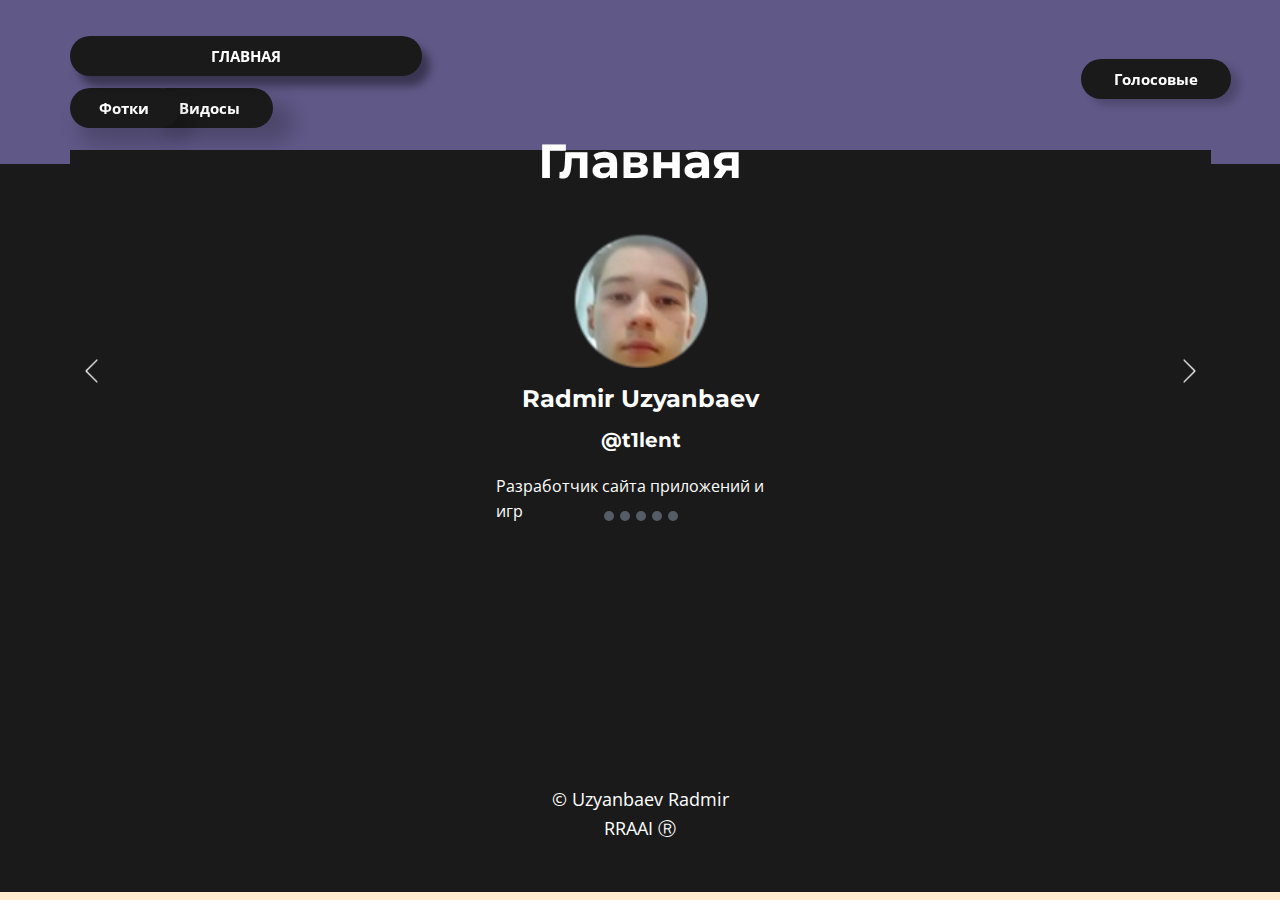
==== index.html @ 9472f099 "Add files via upload" ====
<!DOCTYPE html>
<html style="font-size: 16px;" lang="ru"><head>
    <meta name="viewport" content="width=device-width, initial-scale=1.0">
    <meta charset="utf-8">
    <meta name="keywords" content="​Traveling is a unique life experience, Destinations to Inspire Adventure, The Air Smells Ocean, ​We are the best travel agency to improve your deals, About Agency">
    <meta name="description" content="">
    <title>Главная</title>
    <link rel="stylesheet" href="nicepage.css" media="screen">
<link rel="stylesheet" href="Главная.css" media="screen">
    <script class="u-script" type="text/javascript" src="jquery.js" defer=""></script>
    <script class="u-script" type="text/javascript" src="nicepage.js" defer=""></script>
    <meta name="generator" content="Nicepage 5.1.5, nicepage.com">
    <meta name="viewport" content="width=device-width, initial-scale=1.0, maximum-scale=1.0, user-scalable=no">
    <link id="u-theme-google-font" rel="stylesheet" href="https://fonts.googleapis.com/css?family=Montserrat:100,100i,200,200i,300,300i,400,400i,500,500i,600,600i,700,700i,800,800i,900,900i|Open+Sans:300,300i,400,400i,500,500i,600,600i,700,700i,800,800i">
    <link id="u-page-google-font" rel="stylesheet" href="https://fonts.googleapis.com/css?family=Open+Sans:300,300i,400,400i,500,500i,600,600i,700,700i,800,800i">
    
    
    <script type="application/ld+json">{
		"@context": "http://schema.org",
		"@type": "Organization",
		"name": ""
}</script>
    <meta name="theme-color" content="#c684a0">
    <meta property="og:title" content="Главная">
    <meta property="og:type" content="website">
  </head>
  <body data-home-page="Главная.html" data-home-page-title="Главная" class="u-body u-xl-mode" data-lang="ru"><header class="u-clearfix u-custom-color-65 u-header u-header" id="sec-49fd"><div class="u-clearfix u-sheet u-sheet-1">
        <a href="Голосовые.html" class="u-border-2 u-border-grey-75 u-btn u-btn-round u-button-style u-grey-90 u-hover-feature u-hover-grey-75 u-radius-50 u-btn-1" data-animation-name="customAnimationIn" data-animation-duration="1000">Голосовые<br>
        </a>
        <a href="Видосы.html" class="u-border-2 u-border-grey-75 u-btn u-btn-round u-button-style u-grey-90 u-hover-feature u-hover-grey-75 u-radius-50 u-btn-2" data-animation-name="customAnimationIn" data-animation-duration="1000">Видосы</a>
        <a href="Фото.html" class="u-border-2 u-border-grey-75 u-btn u-btn-round u-button-style u-grey-90 u-hover-feature u-hover-grey-75 u-radius-50 u-btn-3" data-animation-name="customAnimationIn" data-animation-duration="1000">Фотки</a>
        <a href="Главная.html" class="u-border-16 u-border-grey-90 u-border-hover-palette-2-base u-btn u-btn-round u-button-style u-grey-90 u-hover-feature u-hover-grey-75 u-radius-50 u-btn-4" data-animation-name="customAnimationIn" data-animation-duration="1000">ГЛАВНАЯ<span style="font-weight: 400;">
            <span style="font-weight: 700;"></span>
          </span>
        </a>
      </div></header>
    <section class="u-align-center u-clearfix u-grey-90 u-section-1" id="sec-0ec6">
      
      <div class="u-clearfix u-sheet u-sheet-1">
        <div id="carousel-5989" data-interval="5000" data-u-ride="carousel" class="u-carousel u-expanded-width-sm u-expanded-width-xs u-slider u-slider-1">
          <ol class="u-absolute-hcenter u-carousel-indicators u-carousel-indicators-1">
            <li data-u-target="#carousel-5989" class="u-active u-palette-5-dark-2 u-shape-circle" data-u-slide-to="0" style="width: 10px; height: 10px;"></li>
            <li data-u-target="#carousel-5989" class="u-palette-5-dark-2 u-shape-circle" data-u-slide-to="1" style="width: 10px; height: 10px;"></li>
            <li data-u-target="#carousel-5989" class="u-palette-5-dark-2 u-shape-circle" data-u-slide-to="2" style="width: 10px; height: 10px;"></li>
            <li data-u-target="#carousel-5989" class="u-palette-5-dark-2 u-shape-circle" data-u-slide-to="3" style="width: 10px; height: 10px;"></li>
            <li data-u-target="#carousel-5989" class="u-palette-5-dark-2 u-shape-circle" data-u-slide-to="4" style="width: 10px; height: 10px;"></li>
          </ol>
          <div class="u-carousel-inner" role="listbox">
            <div class="u-active u-carousel-item u-container-style u-grey-90 u-shape-rectangle u-slide u-carousel-item-1">
              <div class="u-container-layout u-container-layout-1">
                <img class="u-hover-feature u-image u-image-contain u-image-round u-preserve-proportions u-image-1" src="images/ya-round.png" alt="" data-image-width="93" data-image-height="93">
                <h4 class="u-align-center-xs u-text u-text-1">Radmir Uzyanbaev</h4>
                <h5 class="u-align-center u-text u-text-2">@t1lent</h5>
                <p class="u-align-center-sm u-align-center-xs u-large-text u-text u-text-variant u-text-3">Разработчик сайта приложений и игр</p>
              </div>
            </div>
            <div class="u-align-center u-carousel-item u-container-style u-grey-90 u-slide u-carousel-item-2" data-animation-name="" data-animation-duration="0" data-animation-delay="0" data-animation-direction="">
              <div class="u-container-layout u-container-layout-2">
                <h4 class="u-align-center-xs u-text u-text-4"> Azat Shamsutdinov<br>
                </h4>
                <h5 class="u-align-center-sm u-align-center-xs u-text u-text-5">@ImperorOfDoomsday</h5>
                <p class="u-align-center-xs u-large-text u-text u-text-default-lg u-text-default-md u-text-default-sm u-text-default-xl u-text-variant u-text-6">Сценарист</p>
                <img class="u-image u-image-contain u-image-default u-preserve-proportions u-image-2" src="images/photo_2022-12-09_21-11-29-round.png" alt="" data-image-width="960" data-image-height="960">
              </div>
              <style data-mode="XL" data-visited="true"></style>
              <style data-mode="LG"></style>
              <style data-mode="MD"></style>
              <style data-mode="SM" data-visited="true"></style>
              <style data-mode="XS" data-visited="true"></style>
            </div>
            <div class="u-carousel-item u-container-style u-grey-90 u-slide u-carousel-item-3">
              <div class="u-container-layout u-container-layout-3">
                <img class="u-align-center-xs u-image u-image-contain u-image-default u-preserve-proportions u-image-3" src="images/photo_2022-12-09_20-19-15-round.png" alt="" data-image-width="640" data-image-height="640">
                <h4 class="u-text u-text-default u-text-7">Idel Baidavletov</h4>
                <h5 class="u-text u-text-default u-text-8">@psycho</h5>
                <p class="u-large-text u-text u-text-default u-text-variant u-text-9">Разработчик игр и дизайнер</p>
              </div>
            </div>
            <div class="u-carousel-item u-container-style u-grey-90 u-slide u-carousel-item-4">
              <div class="u-container-layout u-container-layout-4">
                <h4 class="u-align-center u-text u-text-10"> Ruslan Muzafarov</h4>
                <h5 class="u-align-center u-text u-text-11">@risen</h5>
                <p class="u-align-center u-large-text u-text u-text-variant u-text-12">Сценарист</p>
                <img class="u-align-center-xs u-image u-image-contain u-image-default u-preserve-proportions u-image-4" src="images/photo_2022-05-25_21-24-56-round.png" alt="" data-image-width="730" data-image-height="730">
              </div>
            </div>
            <div class="u-carousel-item u-container-style u-grey-90 u-slide u-carousel-item-5">
              <div class="u-container-layout u-container-layout-5">
                <img class="u-align-center-xs u-image u-image-contain u-image-default u-preserve-proportions u-image-5" src="images/photo_2022-11-24_14-11-31-round.png" alt="" data-image-width="960" data-image-height="960">
                <h4 class="u-align-center u-text u-text-13"> Arslan Kharrasov</h4>
                <h5 class="u-align-center-xs u-text u-text-14">@SaFg</h5>
                <p class="u-align-center u-large-text u-text u-text-variant u-text-15">Сценарист</p>
              </div>
            </div>
          </div>
          <a class="u-absolute-vcenter u-carousel-control u-carousel-control-prev u-grey-90 u-hover-grey-90 u-spacing-10 u-text-hover-white u-text-white u-carousel-control-1" href="#carousel-5989" role="button" data-u-slide="prev">
            <span aria-hidden="true">
              <svg viewBox="0 0 477.175 477.175"><path d="M145.188,238.575l215.5-215.5c5.3-5.3,5.3-13.8,0-19.1s-13.8-5.3-19.1,0l-225.1,225.1c-5.3,5.3-5.3,13.8,0,19.1l225.1,225
		c2.6,2.6,6.1,4,9.5,4s6.9-1.3,9.5-4c5.3-5.3,5.3-13.8,0-19.1L145.188,238.575z"></path></svg>
            </span>
            <span class="sr-only">
              <svg viewBox="0 0 477.175 477.175"><path d="M145.188,238.575l215.5-215.5c5.3-5.3,5.3-13.8,0-19.1s-13.8-5.3-19.1,0l-225.1,225.1c-5.3,5.3-5.3,13.8,0,19.1l225.1,225
		c2.6,2.6,6.1,4,9.5,4s6.9-1.3,9.5-4c5.3-5.3,5.3-13.8,0-19.1L145.188,238.575z"></path></svg>
            </span>
          </a>
          <a class="u-absolute-vcenter u-carousel-control u-carousel-control-next u-grey-90 u-hover-grey-90 u-spacing-10 u-text-hover-white u-text-white u-carousel-control-2" href="#carousel-5989" role="button" data-u-slide="next">
            <span aria-hidden="true">
              <svg viewBox="0 0 477.175 477.175"><path d="M360.731,229.075l-225.1-225.1c-5.3-5.3-13.8-5.3-19.1,0s-5.3,13.8,0,19.1l215.5,215.5l-215.5,215.5
		c-5.3,5.3-5.3,13.8,0,19.1c2.6,2.6,6.1,4,9.5,4c3.4,0,6.9-1.3,9.5-4l225.1-225.1C365.931,242.875,365.931,234.275,360.731,229.075z"></path></svg>
            </span>
            <span class="sr-only">
              <svg viewBox="0 0 477.175 477.175"><path d="M360.731,229.075l-225.1-225.1c-5.3-5.3-13.8-5.3-19.1,0s-5.3,13.8,0,19.1l215.5,215.5l-215.5,215.5
		c-5.3,5.3-5.3,13.8,0,19.1c2.6,2.6,6.1,4,9.5,4c3.4,0,6.9-1.3,9.5-4l225.1-225.1C365.931,242.875,365.931,234.275,360.731,229.075z"></path></svg>
            </span>
          </a>
        </div>
        <h1 class="u-align-center-xs u-text u-text-default-xs u-text-16">Главная</h1>
      </div>
    </section>
    
    
    <footer class="u-align-center u-clearfix u-footer u-grey-90 u-footer" id="sec-63ca"><div class="u-clearfix u-sheet u-valign-middle u-sheet-1">
        <p class="u-small-text u-text u-text-variant u-text-1"> © Uzyanbaev Radmir<br>RRAAI Ⓡ
        </p>
      </div></footer>
  
</body></html>
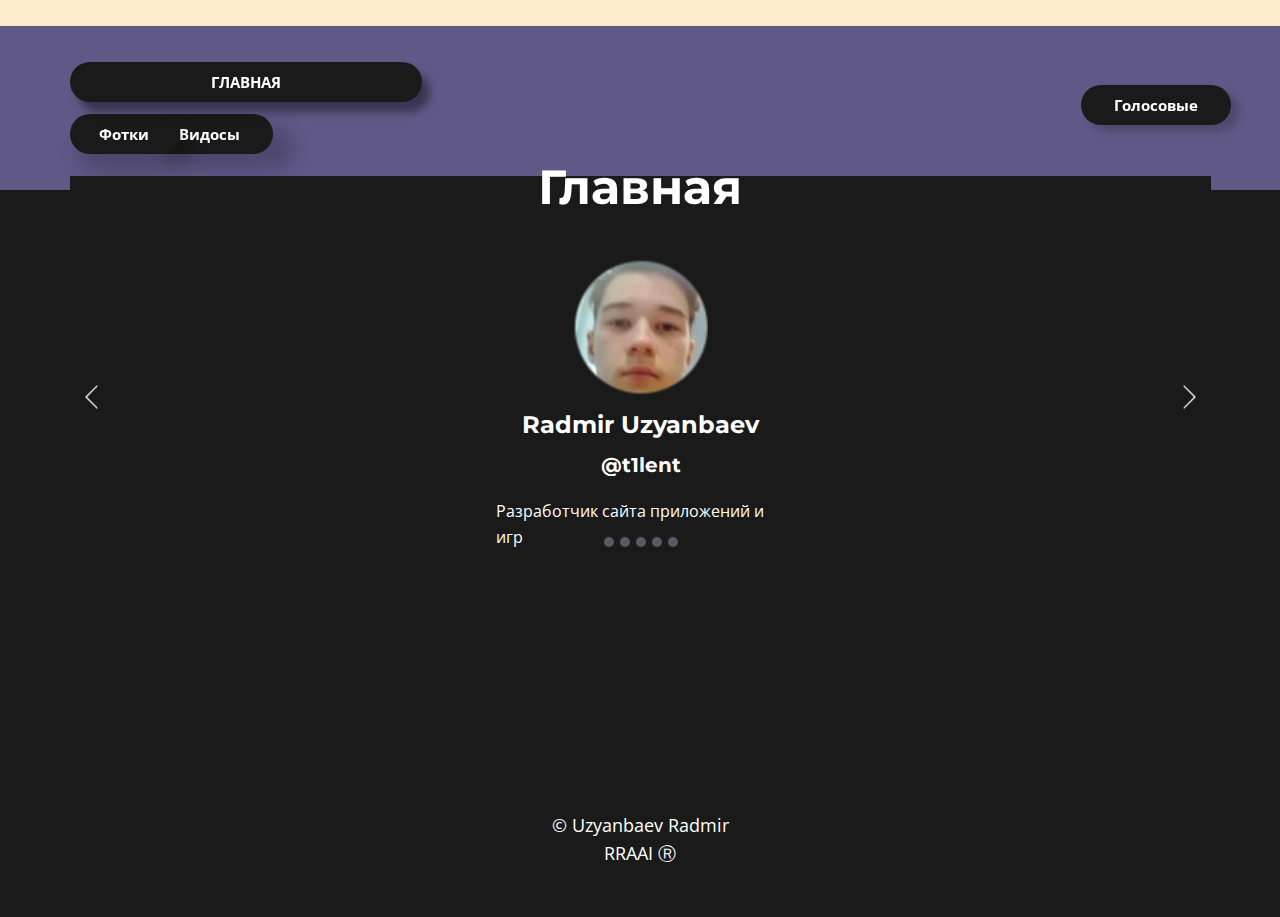
==== commit da3e41f4: "Update index.html" ====
--- a/index.html
+++ b/index.html
@@ -24,6 +24,13 @@
     <meta property="og:title" content="Главная">
     <meta property="og:type" content="website">
   </head>
+	
+	<body> 
+     <div class="mask"> 
+       <div class="loader"></div> 
+     </div> 
+     <script src="script.js"></script>
+	
   <body data-home-page="Главная.html" data-home-page-title="Главная" class="u-body u-xl-mode" data-lang="ru"><header class="u-clearfix u-custom-color-65 u-header u-header" id="sec-49fd"><div class="u-clearfix u-sheet u-sheet-1">
         <a href="Голосовые.html" class="u-border-2 u-border-grey-75 u-btn u-btn-round u-button-style u-grey-90 u-hover-feature u-hover-grey-75 u-radius-50 u-btn-1" data-animation-name="customAnimationIn" data-animation-duration="1000">Голосовые<br>
         </a>
@@ -124,4 +131,4 @@
         </p>
       </div></footer>
   
-</body></html>+</body></html>
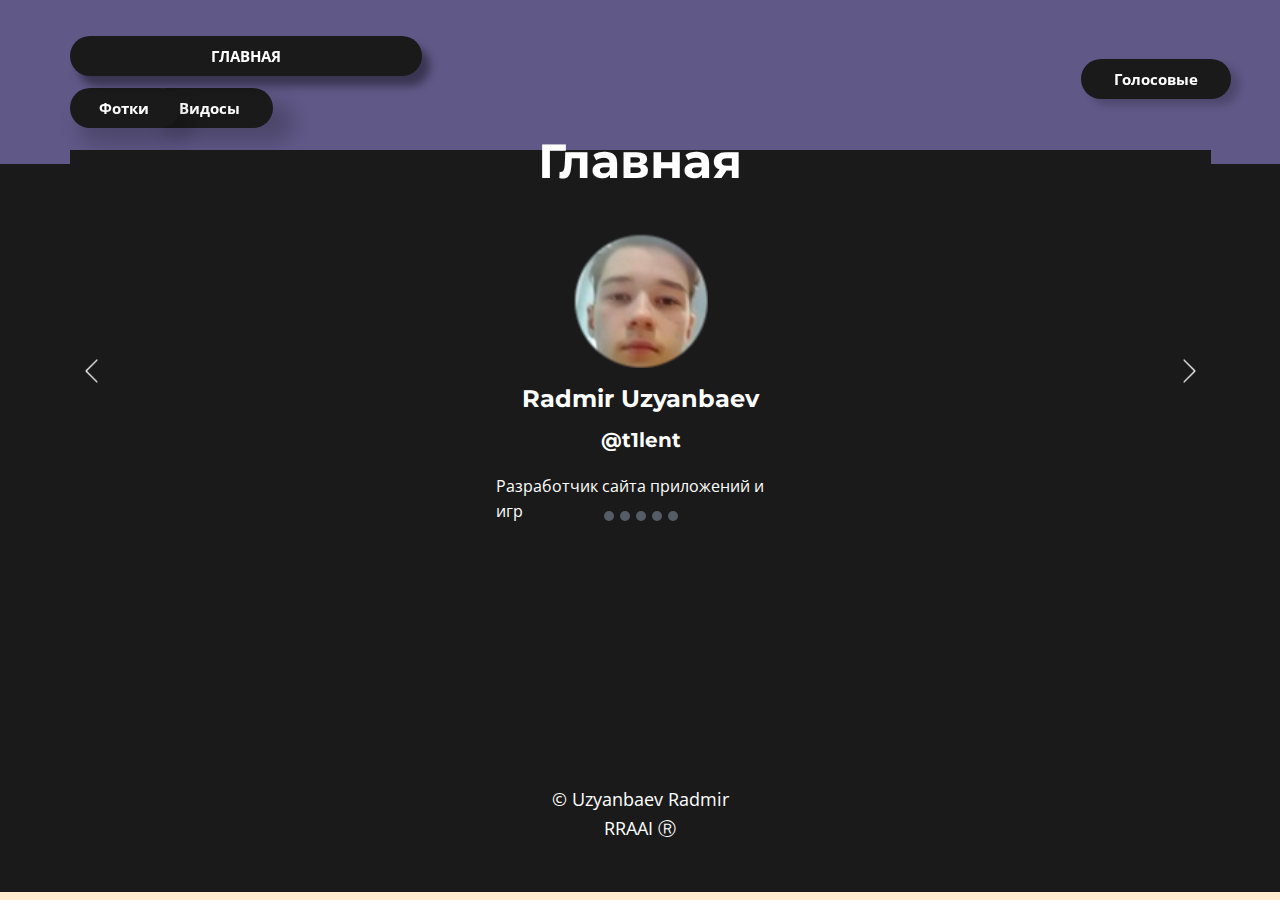
==== commit 45226067: "Update index.html" ====
--- a/index.html
+++ b/index.html
@@ -25,12 +25,7 @@
     <meta property="og:type" content="website">
   </head>
 	
-	<body> 
-     <div class="mask"> 
-       <div class="loader"></div> 
-     </div> 
-     <script src="script.js"></script>
-	
+
   <body data-home-page="Главная.html" data-home-page-title="Главная" class="u-body u-xl-mode" data-lang="ru"><header class="u-clearfix u-custom-color-65 u-header u-header" id="sec-49fd"><div class="u-clearfix u-sheet u-sheet-1">
         <a href="Голосовые.html" class="u-border-2 u-border-grey-75 u-btn u-btn-round u-button-style u-grey-90 u-hover-feature u-hover-grey-75 u-radius-50 u-btn-1" data-animation-name="customAnimationIn" data-animation-duration="1000">Голосовые<br>
         </a>
